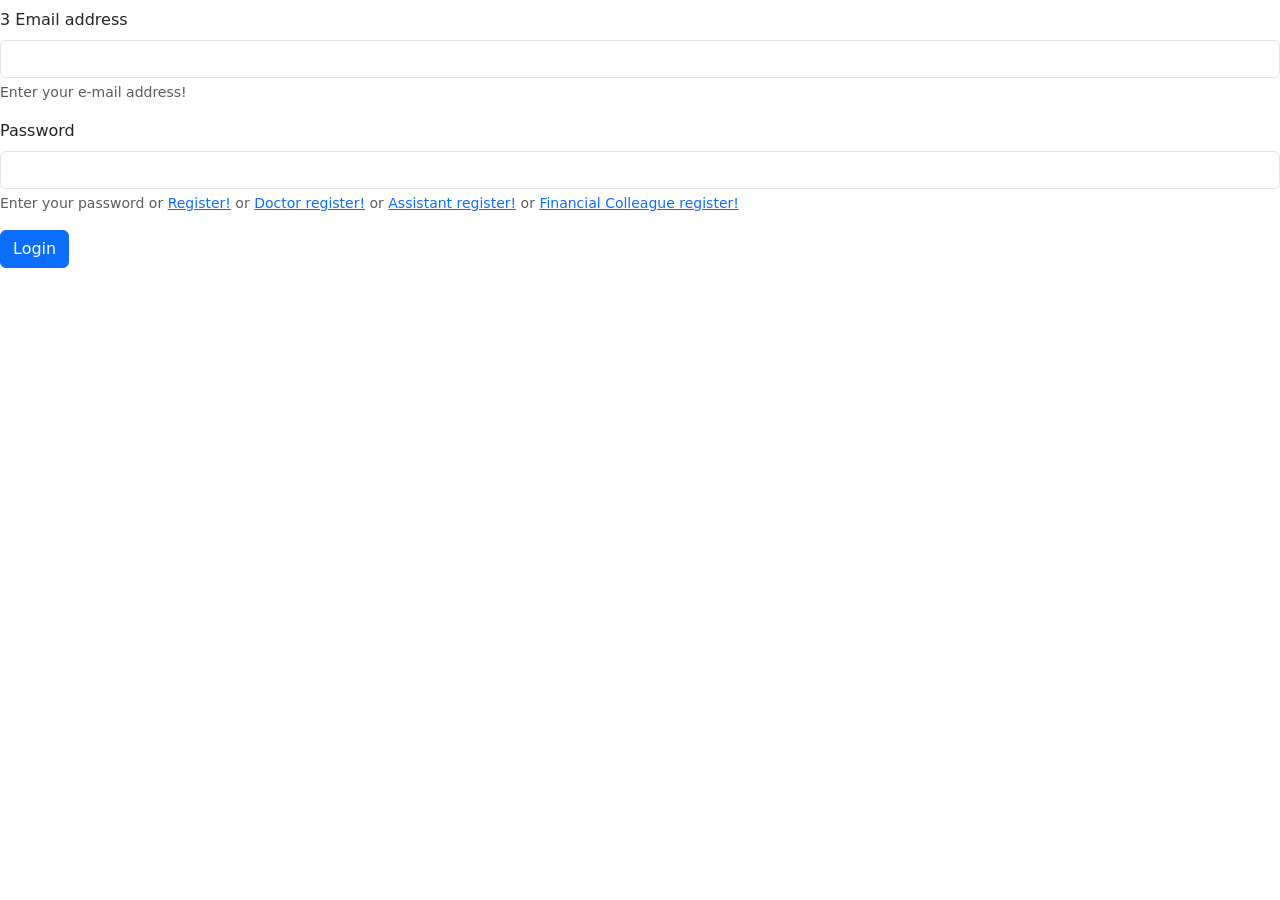
==== src/main/resources/templates/login.html @ 746def67 "Initial commit" ====
<!DOCTYPE HTML>
<html xmlns:th="http://www.thymeleaf.org">
<head>
    <title>MSS</title>
    <link href="https://cdn.jsdelivr.net/npm/bootstrap@5.2.2/dist/css/bootstrap.min.css" rel="stylesheet"
          integrity="sha384-Zenh87qX5JnK2Jl0vWa8Ck2rdkQ2Bzep5IDxbcnCeuOxjzrPF/et3URy9Bv1WTRi" crossorigin="anonymous">
    <script src="https://cdn.jsdelivr.net/npm/bootstrap@5.2.2/dist/js/bootstrap.bundle.min.js"
            integrity="sha384-OERcA2EqjJCMA+/3y+gxIOqMEjwtxJY7qPCqsdltbNJuaOe923+mo//f6V8Qbsw3"
            crossorigin="anonymous"></script>
    <meta http-equiv="Content-Type" content="text/html; charset=UTF-8"/>
    <link rel="stylesheet" th:href="@{/css/style.css}">
</head>
<body>
<div class="frame">
    <div class="center-screen">
        <form name="f" th:action="@{/login}" action="/login" method="post">
            <h4 class="validatorError" th:text="${errorMsg} == null ? '': ${errorMsg}"></h4>
            <h3 class="validatorError" th:text="${msg} == null ? '': ${errorMsg}"></h3>
            <div class="mb-3">
                3 <label for="exampleInputEmail1" class="form-label">Email address</label>
                <input name="username" type="text" class="form-control" id="exampleInputEmail1"
                       aria-describedby="emailHelp">
                <div id="emailHelp" class="form-text">Enter your e-mail address!</div>
            </div>
            <div class="mb-3">
                <label for="exampleInputPassword1" class="form-label">Password</label>
                <input name="password" type="password" class="form-control" id="exampleInputPassword1">
                <div id="emailHel" class="form-text">Enter your password or
                    <a href="#" th:href="@{/register}">Register!</a> or
                    <a href="#" th:href="@{/register/doctor}">Doctor register!</a> or
                    <a href="#" th:href="@{/register/assistant}">Assistant register!</a> or
                    <a href="#" th:href="@{/register/financialColleague}">Financial Colleague register!</a>

                </div>
            </div>
            <input name="submit" type="submit" value="Login" class="btn btn-primary">
        </form>
    </div>
</div>
</body>
</html>
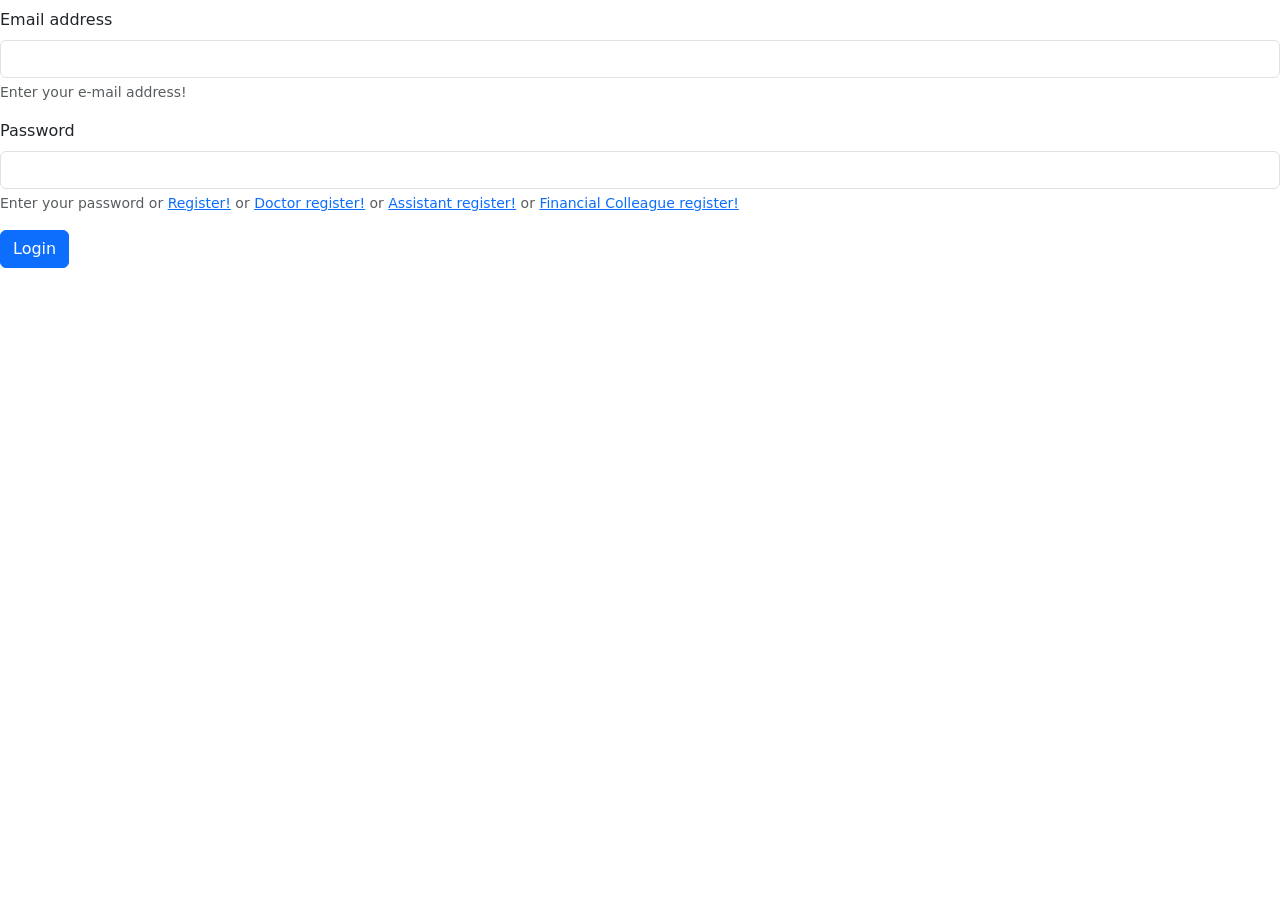
==== commit 625de28f: "sok javítás" ====
--- a/src/main/resources/templates/login.html
+++ b/src/main/resources/templates/login.html
@@ -15,9 +15,9 @@
     <div class="center-screen">
         <form name="f" th:action="@{/login}" action="/login" method="post">
             <h4 class="validatorError" th:text="${errorMsg} == null ? '': ${errorMsg}"></h4>
-            <h3 class="validatorError" th:text="${msg} == null ? '': ${errorMsg}"></h3>
+            <h3 class="validatorError" th:text="${msg} == null ?'' : ${msg}"></h3>
             <div class="mb-3">
-                3 <label for="exampleInputEmail1" class="form-label">Email address</label>
+                 <label for="exampleInputEmail1" class="form-label">Email address</label>
                 <input name="username" type="text" class="form-control" id="exampleInputEmail1"
                        aria-describedby="emailHelp">
                 <div id="emailHelp" class="form-text">Enter your e-mail address!</div>
